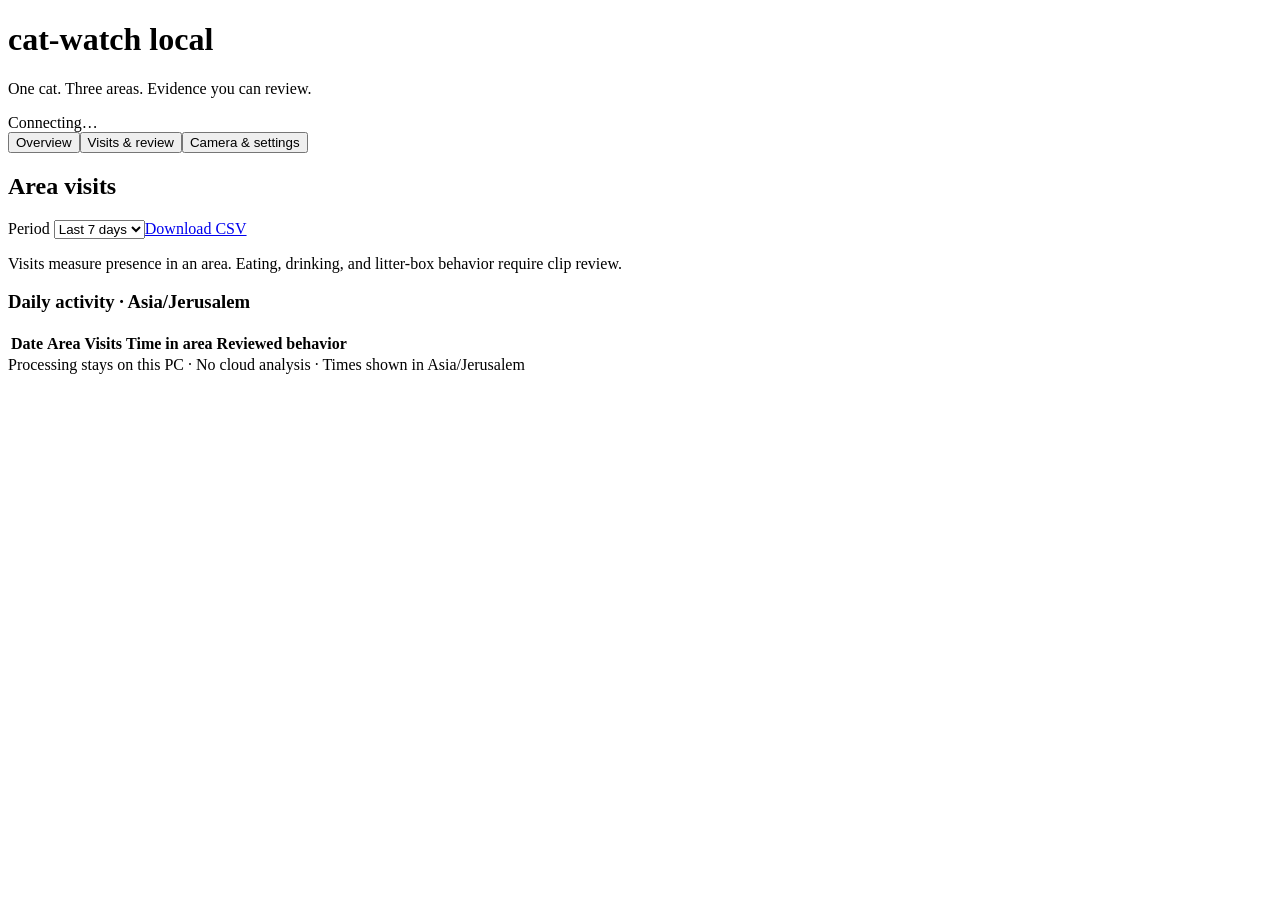
==== catwatch/static/index.html @ e641244a "Release cat-watch 0.1.0" ====
<!doctype html>
<html lang="en"><head><meta charset="utf-8"><meta name="viewport" content="width=device-width,initial-scale=1"><title>cat-watch</title><link rel="stylesheet" href="/static/style.css"></head>
<body><header><div><h1>cat-watch <span>local</span></h1><p>One cat. Three areas. Evidence you can review.</p></div><div id="health" role="status">Connecting…</div></header>
<main><p id="error" role="alert" hidden></p>
<nav><button data-tab="overview">Overview</button><button data-tab="visits">Visits & review</button><button data-tab="setup">Camera & settings</button></nav>
<section id="overview" class="tab"><div class="heading"><h2>Area visits</h2><label>Period <select id="days"><option value="1">Today</option><option value="7" selected>Last 7 days</option></select></label><a id="export" href="/api/reports.csv?days=7">Download CSV</a></div><p>Visits measure presence in an area. Eating, drinking, and litter-box behavior require clip review.</p><div id="cards" class="cards"></div><p id="coverage"></p><h3>Daily activity · Asia/Jerusalem</h3><div class="scroll"><table><thead><tr><th>Date</th><th>Area</th><th>Visits</th><th>Time in area</th><th>Reviewed behavior</th></tr></thead><tbody id="report"></tbody></table></div></section>
<section id="visits" class="tab" hidden><div class="heading"><h2>Visits & evidence</h2><button id="refresh">Refresh</button><button id="add">Add missed visit</button><button id="merge">Merge selected (2)</button></div><p>Review completed visits, adjust their boundaries, or reject a false detection. Original observations remain in the history.</p><div id="events"></div><button id="more" hidden>Load older visits</button></section>
<section id="setup" class="tab" hidden><h2>Define the three areas</h2><p>Choose an area, then click its outline on the image (at least 3 points). Draw separate areas around the locations where the cat stands. Yellow boxes show detections; the dot at the bottom is used for area assignment.</p><label>Area <select id="area"><option value="eating_pad">Eating pad</option><option value="water_fountain">Water fountain</option><option value="litter_box">Litter box</option></select></label> <button id="clear">Clear selected area</button> <button id="saveAreas">Save all areas</button><p id="frameNote">Waiting for camera…</p><canvas id="camera" width="1280" height="720" aria-label="Camera area editor"></canvas><div class="settings"><label>Storage cap (decimal GB)<input id="cap" type="number" min="0.05" max="10000" step="0.05"></label><label>Entry confirmation (seconds)<input id="enter" type="number" min="0.5" max="30" step="0.5"></label><label>Exit timeout (seconds)<input id="leave" type="number" min="1" max="60" step="0.5"></label><label>Detection confidence<input id="confidence" type="number" min="0.1" max="0.95" step="0.05"></label><button id="saveSettings">Save settings</button></div><p id="storage"></p><p>Oldest evidence expires automatically within this cap. Event records and corrections remain. Lowering the cap may expire clips immediately. Existing foundation diagnostic files are outside this cap.</p></section>
<dialog id="review"><form id="reviewForm"><div class="heading"><h2 id="reviewTitle">Review visit</h2><button id="close" type="button">Close</button></div><p id="evidenceState"></p><video id="video" controls preload="metadata"></video><label>Evidence segment <select id="clip"></select></label><div class="settings"><label>Area<select id="editArea"><option value="eating_pad">Eating pad</option><option value="water_fountain">Water fountain</option><option value="litter_box">Litter box</option></select></label><label>Start (ISO time, UTC Z)<input id="start" required></label><label>End (ISO time, UTC Z)<input id="end" required></label><label>Visible behavior<select id="behavior"><option value="unknown">Unknown / not reviewed</option><option value="visit_only">Visit only</option><option value="eating_observed">Eating observed</option><option value="drinking_observed">Drinking observed</option><option value="litter_box_behavior_observed">Litter-box behavior observed</option></select></label><label><input id="rejected" type="checkbox"> Reject this visit</label></div><div class="heading"><button type="submit">Save review</button><button type="button" id="findEvidence">Find evidence for times</button></div><div id="splitTools"><label>Split at (ISO time, UTC Z)<input id="splitAt"></label><button type="button" id="split">Split visit</button></div><details><summary>Original observation & correction history</summary><pre id="history"></pre></details><p id="reviewError" role="alert"></p></form></dialog>
</main><footer>Processing stays on this PC · No cloud analysis · Times shown in Asia/Jerusalem</footer><script src="/static/app.js"></script></body></html>
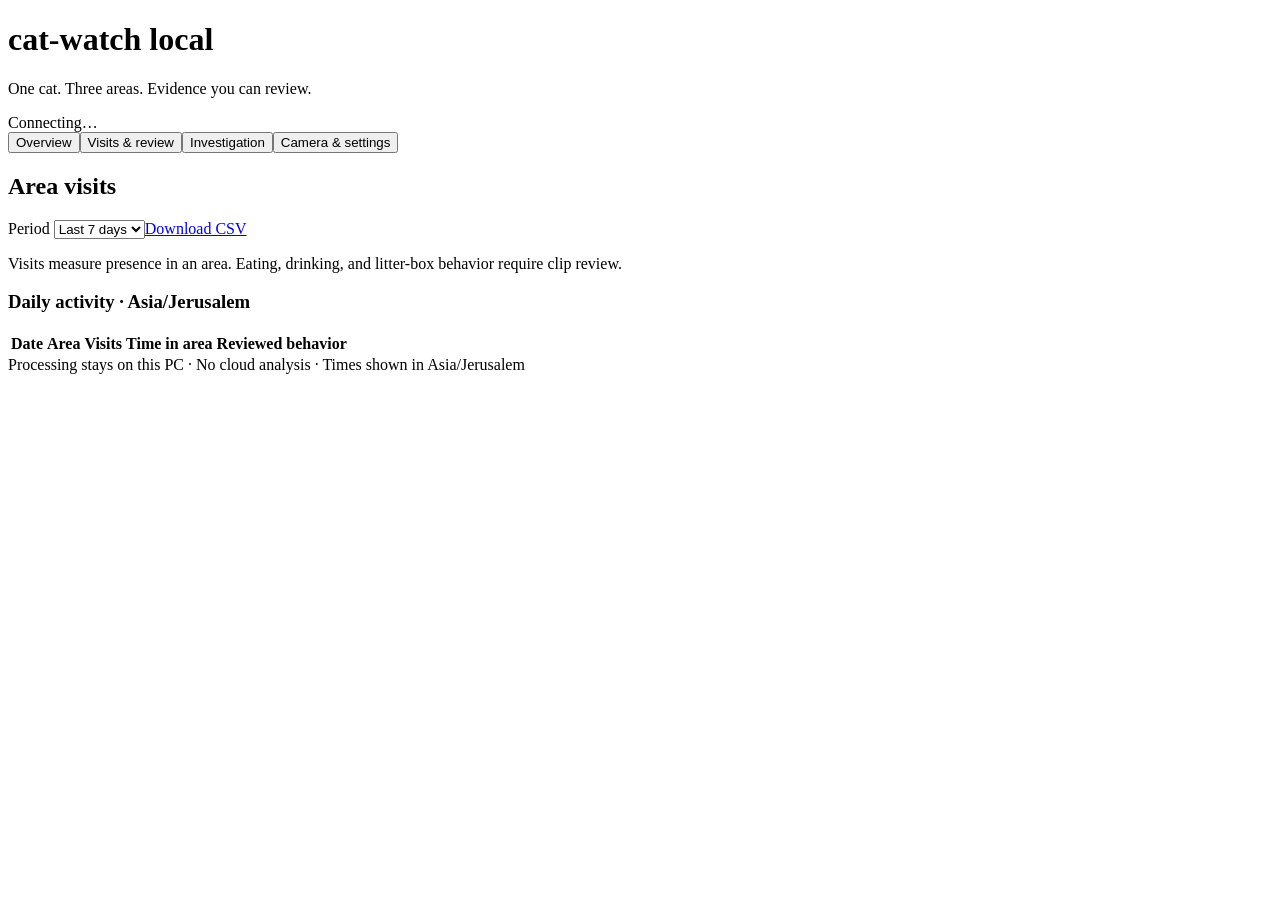
==== commit 61ca1a0b: "Add motion investigation mode and evidence review Capture grouped motion evidence, compare YOLO dete" ====
--- a/catwatch/static/index.html
+++ b/catwatch/static/index.html
@@ -2,9 +2,44 @@
 <html lang="en"><head><meta charset="utf-8"><meta name="viewport" content="width=device-width,initial-scale=1"><title>cat-watch</title><link rel="stylesheet" href="/static/style.css"></head>
 <body><header><div><h1>cat-watch <span>local</span></h1><p>One cat. Three areas. Evidence you can review.</p></div><div id="health" role="status">Connecting…</div></header>
 <main><p id="error" role="alert" hidden></p>
-<nav><button data-tab="overview">Overview</button><button data-tab="visits">Visits & review</button><button data-tab="setup">Camera & settings</button></nav>
+<nav><button data-tab="overview">Overview</button><button data-tab="visits">Visits & review</button><button data-tab="investigation">Investigation</button><button data-tab="setup">Camera & settings</button></nav>
 <section id="overview" class="tab"><div class="heading"><h2>Area visits</h2><label>Period <select id="days"><option value="1">Today</option><option value="7" selected>Last 7 days</option></select></label><a id="export" href="/api/reports.csv?days=7">Download CSV</a></div><p>Visits measure presence in an area. Eating, drinking, and litter-box behavior require clip review.</p><div id="cards" class="cards"></div><p id="coverage"></p><h3>Daily activity · Asia/Jerusalem</h3><div class="scroll"><table><thead><tr><th>Date</th><th>Area</th><th>Visits</th><th>Time in area</th><th>Reviewed behavior</th></tr></thead><tbody id="report"></tbody></table></div></section>
 <section id="visits" class="tab" hidden><div class="heading"><h2>Visits & evidence</h2><button id="refresh">Refresh</button><button id="add">Add missed visit</button><button id="merge">Merge selected (2)</button></div><p>Review completed visits, adjust their boundaries, or reject a false detection. Original observations remain in the history.</p><div id="events"></div><button id="more" hidden>Load older visits</button></section>
+<section id="investigation" class="tab" hidden>
+<div class="heading"><h2>Motion investigation</h2><button id="investStart">Start 24-hour investigation</button><button id="investStop">Stop investigation</button><button id="investRefresh">Refresh</button><a href="/api/investigation/report" download="cat-watch-investigation.json">Export session diagnostics</a></div>
+<p id="investStatus" role="status"></p><p>Save movement anywhere in this view, even when no cat is recognized. Original camera quality is preserved. AI descriptions are suggestions for review.</p>
+<details><summary>Current capture and analysis status</summary><div id="investHealth" class="cards"></div></details>
+<details><summary>Motion sensitivity and excluded overlays</summary><p>Red rectangles exclude changing camera text. Drag two corners to add a mask. Existing visit areas and the fountain location stay unchanged.</p>
+<canvas id="motionCamera" width="1280" height="720" aria-label="Motion exclusion mask editor"></canvas>
+<div class="settings"><label>Minimum changed image (%)<input id="motionFraction" type="number" min="0.001" max="50" step="0.001" value="0.05"></label><label>Motion confirmation (seconds)<input id="motionSeconds" type="number" min="0.05" max="5" step="0.05" value="0.2"></label></div>
+<button id="resetMasks">Reset timestamp mask</button><button id="clearMasks">Clear masks</button><button id="saveMotionSettings">Apply to active investigation</button></details>
+<p id="motionQuality"></p><p id="motionRetentionNote">Only triggered clips and a temporary two-minute buffer are retained. Missed triggers cannot be audited after the buffer expires. Oldest evidence expires within the shared storage cap.</p>
+<form id="motionFilters" class="filter-panel">
+<div class="settings"><label>Cat evidence<select id="filterCat"><option value="all">All motions</option><option value="detected">Cat detected</option><option value="not_detected">No cat detected · analyzed only</option></select></label>
+<label>Minimum cat score<input id="filterConfidence" type="number" min="0.1" max="1" step="0.05" value="0.4"></label>
+<label>Detected area<select id="filterArea"><option value="all">All areas</option><option value="eating_pad">Eating pad</option><option value="water_fountain">Water fountain</option><option value="litter_box">Litter box</option><option value="outside">Outside all areas</option><option value="ambiguous">Overlapping areas</option><option value="unknown">Areas unconfigured</option></select></label>
+<label>Human review<select id="filterReview"><option value="all">All reviews</option><option value="unreviewed">Unreviewed</option><option value="cat_confirmed">Cat confirmed</option><option value="no_cat">No cat</option><option value="uncertain">Uncertain</option></select></label></div>
+<details><summary>Model, analysis and time filters</summary><div class="settings">
+<label>Detector<select id="filterModel"><option value="all">Any saved detector</option><option value="yolo11n/640">YOLO11n · 640</option><option value="yolo11m/640">YOLO11m · 640</option><option value="yolo11m/1280">YOLO11m · 1280</option></select></label>
+<label>Analysis<select id="filterAnalysis"><option value="all">All analysis states</option><option value="complete">Comparison complete</option><option value="incomplete">Comparison incomplete / failed</option><option value="gap">Motion analysis gap</option></select></label>
+<label>From (computer time)<input id="filterStart" type="datetime-local"></label><label>Until (computer time)<input id="filterEnd" type="datetime-local"></label>
+<label>Minimum duration (seconds)<input id="filterMinDuration" type="number" min="0" step="0.1" value="0"></label><label>Maximum duration (seconds)<input id="filterMaxDuration" type="number" min="0" step="0.1" placeholder="No limit"></label>
+</div><label><input id="filterDisagreement" type="checkbox">Larger detector finds a cat; baseline detector does not</label></details>
+<div class="heading"><button type="submit">Apply filters</button><button id="catQuickFilter" type="button">Show cat candidates</button><button id="resetMotionFilters" type="button">Reset filters</button></div>
+<p>Filters use saved detector comparisons and do not delete footage. Cat scores are model confidence, not human confirmation. Area matches use the current polygons and the bottom centre of each cat box.</p></form>
+<p id="motionCount" role="status" aria-live="polite"></p><div id="motionEvents"></div><button id="motionMore" hidden>Load more groups</button>
+<dialog id="motionReview"><div class="heading"><h2 id="motionTitle">Motion evidence</h2><button id="closeMotion">Close</button><button id="reanalyzeMotion">Analyze again</button></div>
+<p id="motionEvidence"></p><p id="motionReviewError" role="alert" hidden></p>
+<div class="heading"><label>Overlay detector<select id="overlayModel"></select></label><label>Minimum score<input id="overlayConfidence" type="number" min="0.1" max="1" step="0.05" value="0.4"></label><label><input id="showMotionOverlay" type="checkbox" checked>Show boxes and areas</label><button id="jumpToCat">Jump to cat detection</button></div>
+<div id="motionPlayer"><video id="motionVideo" controls preload="metadata"></video><canvas id="motionOverlay" aria-label="Saved cat detection boxes, assignment points and area outlines"></canvas></div>
+<p id="overlayNote" role="status"></p><label>Original video segment<select id="motionClip"></select></label>
+<p>Yellow boxes and dots are sampled detector evidence. Coloured outlines are the current saved areas. A dot inside exactly one area assigns presence; overlays are approximate between sampled frames. Missing overlays do not prove no cat.</p>
+<form id="groupReviewForm" class="filter-panel"><h3>Your review of this group</h3><div class="settings"><label>Cat presence<select id="groupReviewStatus"><option value="unreviewed">Unreviewed</option><option value="cat_confirmed">Cat confirmed</option><option value="no_cat">No cat</option><option value="uncertain">Uncertain</option></select></label></div>
+<fieldset id="groupReviewAreas"><legend>Observed presence areas · choose all that apply</legend><label><input type="checkbox" value="eating_pad">Eating pad</label><label><input type="checkbox" value="water_fountain">Water fountain</label><label><input type="checkbox" value="litter_box">Litter box</label><label><input type="checkbox" value="outside">Outside the areas</label><label><input type="checkbox" value="unknown">Area uncertain</label></fieldset>
+<label>Review notes<textarea id="groupReviewNotes" maxlength="2000" rows="3"></textarea></label><p>These labels describe cat presence. They do not confirm eating, drinking or litter use, and do not change automatic visits or detections.</p><button id="saveGroupReview" type="submit">Save group review</button><span id="groupReviewSaved" role="status"></span>
+<details><summary>Review history</summary><div id="groupReviewHistory"></div></details></form>
+<h3>Local video descriptions</h3><div id="motionDescriptions"></div><h3>Detector comparison and visit diagnostics</h3><p>Higher-confidence labels do not establish behavior. Comparison uses the same source frames for each detector.</p><pre id="motionDiagnostics"></pre></dialog>
+</section>
 <section id="setup" class="tab" hidden><h2>Define the three areas</h2><p>Choose an area, then click its outline on the image (at least 3 points). Draw separate areas around the locations where the cat stands. Yellow boxes show detections; the dot at the bottom is used for area assignment.</p><label>Area <select id="area"><option value="eating_pad">Eating pad</option><option value="water_fountain">Water fountain</option><option value="litter_box">Litter box</option></select></label> <button id="clear">Clear selected area</button> <button id="saveAreas">Save all areas</button><p id="frameNote">Waiting for camera…</p><canvas id="camera" width="1280" height="720" aria-label="Camera area editor"></canvas><div class="settings"><label>Storage cap (decimal GB)<input id="cap" type="number" min="0.05" max="10000" step="0.05"></label><label>Entry confirmation (seconds)<input id="enter" type="number" min="0.5" max="30" step="0.5"></label><label>Exit timeout (seconds)<input id="leave" type="number" min="1" max="60" step="0.5"></label><label>Detection confidence<input id="confidence" type="number" min="0.1" max="0.95" step="0.05"></label><button id="saveSettings">Save settings</button></div><p id="storage"></p><p>Oldest evidence expires automatically within this cap. Event records and corrections remain. Lowering the cap may expire clips immediately. Existing foundation diagnostic files are outside this cap.</p></section>
 <dialog id="review"><form id="reviewForm"><div class="heading"><h2 id="reviewTitle">Review visit</h2><button id="close" type="button">Close</button></div><p id="evidenceState"></p><video id="video" controls preload="metadata"></video><label>Evidence segment <select id="clip"></select></label><div class="settings"><label>Area<select id="editArea"><option value="eating_pad">Eating pad</option><option value="water_fountain">Water fountain</option><option value="litter_box">Litter box</option></select></label><label>Start (ISO time, UTC Z)<input id="start" required></label><label>End (ISO time, UTC Z)<input id="end" required></label><label>Visible behavior<select id="behavior"><option value="unknown">Unknown / not reviewed</option><option value="visit_only">Visit only</option><option value="eating_observed">Eating observed</option><option value="drinking_observed">Drinking observed</option><option value="litter_box_behavior_observed">Litter-box behavior observed</option></select></label><label><input id="rejected" type="checkbox"> Reject this visit</label></div><div class="heading"><button type="submit">Save review</button><button type="button" id="findEvidence">Find evidence for times</button></div><div id="splitTools"><label>Split at (ISO time, UTC Z)<input id="splitAt"></label><button type="button" id="split">Split visit</button></div><details><summary>Original observation & correction history</summary><pre id="history"></pre></details><p id="reviewError" role="alert"></p></form></dialog>
-</main><footer>Processing stays on this PC · No cloud analysis · Times shown in Asia/Jerusalem</footer><script src="/static/app.js"></script></body></html>
+</main><footer>Processing stays on this PC · No cloud analysis · Times shown in Asia/Jerusalem</footer><script src="/static/app.js"></script><script src="/static/investigation.js"></script></body></html>
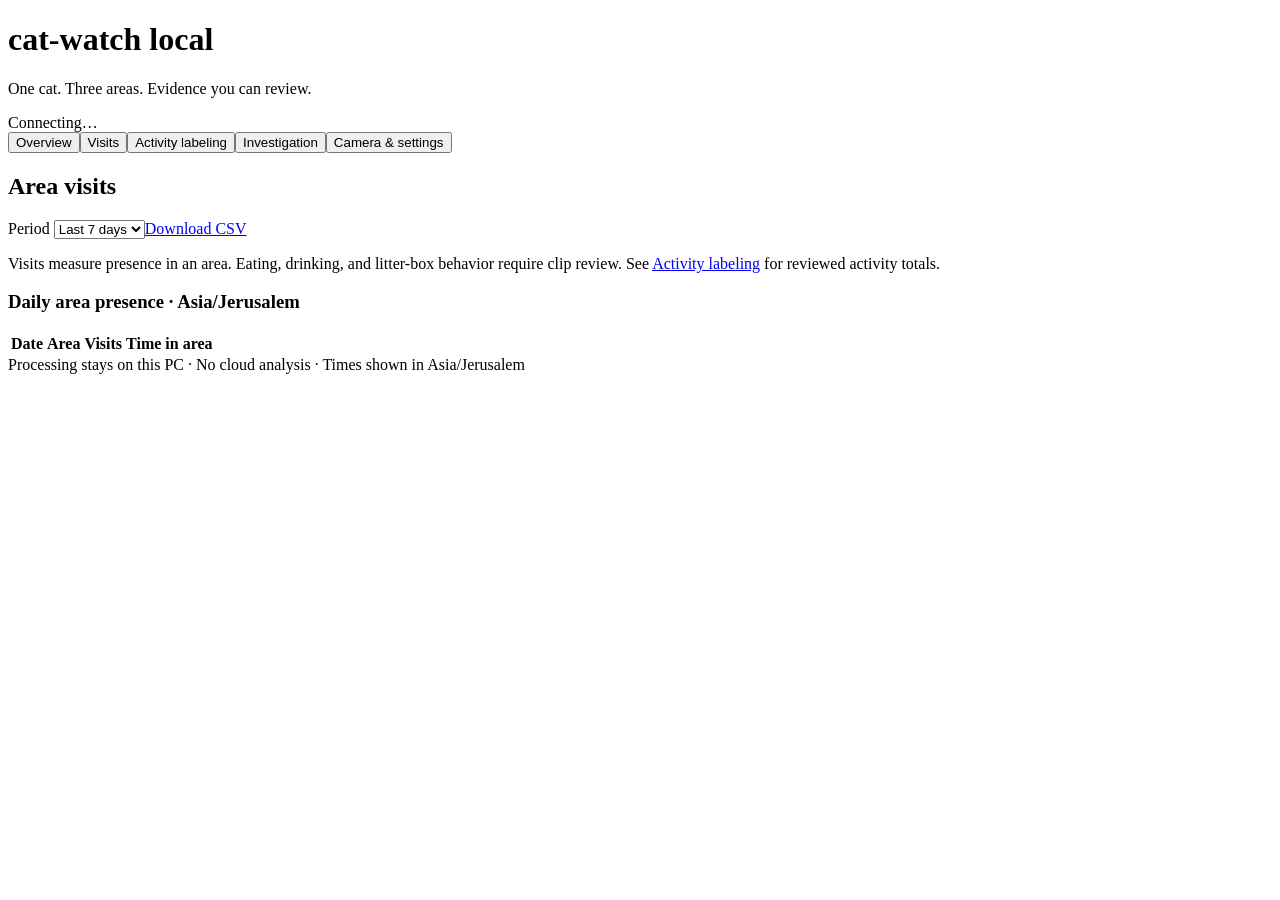
==== commit 956536dc: "Replace human review with local Label Studio activity labeling" ====
--- a/catwatch/static/index.html
+++ b/catwatch/static/index.html
@@ -2,44 +2,60 @@
 <html lang="en"><head><meta charset="utf-8"><meta name="viewport" content="width=device-width,initial-scale=1"><title>cat-watch</title><link rel="stylesheet" href="/static/style.css"></head>
 <body><header><div><h1>cat-watch <span>local</span></h1><p>One cat. Three areas. Evidence you can review.</p></div><div id="health" role="status">Connecting…</div></header>
 <main><p id="error" role="alert" hidden></p>
-<nav><button data-tab="overview">Overview</button><button data-tab="visits">Visits & review</button><button data-tab="investigation">Investigation</button><button data-tab="setup">Camera & settings</button></nav>
-<section id="overview" class="tab"><div class="heading"><h2>Area visits</h2><label>Period <select id="days"><option value="1">Today</option><option value="7" selected>Last 7 days</option></select></label><a id="export" href="/api/reports.csv?days=7">Download CSV</a></div><p>Visits measure presence in an area. Eating, drinking, and litter-box behavior require clip review.</p><div id="cards" class="cards"></div><p id="coverage"></p><h3>Daily activity · Asia/Jerusalem</h3><div class="scroll"><table><thead><tr><th>Date</th><th>Area</th><th>Visits</th><th>Time in area</th><th>Reviewed behavior</th></tr></thead><tbody id="report"></tbody></table></div></section>
-<section id="visits" class="tab" hidden><div class="heading"><h2>Visits & evidence</h2><button id="refresh">Refresh</button><button id="add">Add missed visit</button><button id="merge">Merge selected (2)</button></div><p>Review completed visits, adjust their boundaries, or reject a false detection. Original observations remain in the history.</p><div id="events"></div><button id="more" hidden>Load older visits</button></section>
+<nav><button data-tab="overview">Overview</button><button data-tab="visits">Visits</button><button data-tab="labeling">Activity labeling</button><button data-tab="investigation">Investigation</button><button data-tab="setup">Camera & settings</button></nav>
+<section id="overview" class="tab"><div class="heading"><h2>Area visits</h2><label>Period <select id="days"><option value="1">Today</option><option value="7" selected>Last 7 days</option></select></label><a id="export" href="/api/reports.csv?days=7">Download CSV</a></div><p>Visits measure presence in an area. Eating, drinking, and litter-box behavior require clip review. See <a href="#labeling">Activity labeling</a> for reviewed activity totals.</p><div id="cards" class="cards"></div><p id="coverage"></p><h3>Daily area presence · Asia/Jerusalem</h3><div class="scroll"><table><thead><tr><th>Date</th><th>Area</th><th>Visits</th><th>Time in area</th></tr></thead><tbody id="report"></tbody></table></div></section>
+<section id="visits" class="tab" hidden><div class="heading"><h2>Visits & evidence</h2><button id="refresh">Refresh</button></div><p>Automatic area visits. Edit human activity annotations in Label Studio.</p><div id="events"></div><button id="more" hidden>Load older visits</button></section>
+<section id="labeling" class="tab" hidden>
+<div class="heading"><h2>Activity labeling</h2><a id="openLabelStudio" target="_blank" rel="noopener" hidden>Open Label Studio</a><button id="refreshLabeling">Refresh</button><button id="retryLabeling">Reconcile / retry</button></div>
+<p>Label visible actions in Label Studio. Unmarked time remains unlabeled. New motion groups are exported after capture into a separate permanent dataset.</p>
+<p id="labelingStatus" role="status"></p><p id="datasetUsage"></p>
+<div class="heading"><label>Export existing investigation <select id="labelingSession"></select></label><button id="exportInvestigation">Export this investigation</button><button id="snapshotDataset">Create dataset snapshot</button></div>
+<p id="snapshotStatus" role="status"></p><div id="snapshotFiles"></div>
+<h3>Reviewed activities · all retained annotations</h3><p id="activityCoverage"></p><div id="activitySummary" class="cards"></div>
+<h3>Export jobs</h3><div id="labelingJobs"></div><h3>Labeling tasks</h3><div id="labelingTasks"></div><button id="labelingMore" hidden>Load more tasks</button>
+</section>
 <section id="investigation" class="tab" hidden>
-<div class="heading"><h2>Motion investigation</h2><button id="investStart">Start 24-hour investigation</button><button id="investStop">Stop investigation</button><button id="investRefresh">Refresh</button><a href="/api/investigation/report" download="cat-watch-investigation.json">Export session diagnostics</a></div>
-<p id="investStatus" role="status"></p><p>Save movement anywhere in this view, even when no cat is recognized. Original camera quality is preserved. AI descriptions are suggestions for review.</p>
+<div class="heading"><h2>Motion investigation</h2><button id="investStart">Start investigation</button><button id="investStop">Stop investigation</button><button id="investRefresh">Refresh</button><a href="/api/investigation/report" download="cat-watch-investigation.json">Export session diagnostics</a></div>
+<div class="settings"><label>Investigation scope<select id="motionScope"><option value="full_frame">Broad · movement anywhere</option><option value="areas" selected>Focused · areas with buffer</option></select></label><label>Duration (hours)<input id="investHours" type="number" min="0.25" max="24" step="0.25" value="8"></label></div><p>Save calibration on a fresh camera image before starting. Clips include 5 seconds before and after movement.</p><p id="analysisStatus" role="status"></p><button id="retryAnalysis">Retry analysis</button><p id="investStatus" role="status"></p><p>Record movement in the selected monitoring scope even when no cat is recognized. Original camera quality is preserved. AI descriptions are suggestions for review.</p>
 <details><summary>Current capture and analysis status</summary><div id="investHealth" class="cards"></div></details>
-<details><summary>Motion sensitivity and excluded overlays</summary><p>Red rectangles exclude changing camera text. Drag two corners to add a mask. Existing visit areas and the fountain location stay unchanged.</p>
-<canvas id="motionCamera" width="1280" height="720" aria-label="Motion exclusion mask editor"></canvas>
-<div class="settings"><label>Minimum changed image (%)<input id="motionFraction" type="number" min="0.001" max="50" step="0.001" value="0.05"></label><label>Motion confirmation (seconds)<input id="motionSeconds" type="number" min="0.05" max="5" step="0.05" value="0.2"></label></div>
-<button id="resetMasks">Reset timestamp mask</button><button id="clearMasks">Clear masks</button><button id="saveMotionSettings">Apply to active investigation</button></details>
+<details><summary>Motion sensitivity and excluded overlays</summary><p>Red rectangles exclude changing camera text or wind-driven objects. Click two corners to add a mask. Focused mode watches the buffered areas, after exclusion masks. Presence still uses the original polygons. Calibration and capture settings stay fixed during an investigation.</p>
+
+<div class="settings"><label>Minimum changed area/image (%)<input id="motionFraction" type="number" min="0.001" max="50" step="0.001" value="0.05"></label><label>Motion confirmation (seconds)<input id="motionSeconds" type="number" min="0.05" max="5" step="0.05" value="0.5"></label><label>Motion processing fps<input id="motionFps" type="number" min="2" max="10" step="1" value="5"></label><label>Heavy analysis<select id="analysisMode"><option value="deferred">After investigation ends</option></select></label><label><input id="cropComparison" type="checkbox" checked>Compare enlarged area crops</label></div>
+<button id="resetMasks">Reset timestamp mask</button><button id="clearMasks">Clear masks</button><button id="saveMotionSettings" hidden>Apply to active investigation</button></details>
 <p id="motionQuality"></p><p id="motionRetentionNote">Only triggered clips and a temporary two-minute buffer are retained. Missed triggers cannot be audited after the buffer expires. Oldest evidence expires within the shared storage cap.</p>
 <form id="motionFilters" class="filter-panel">
-<div class="settings"><label>Cat evidence<select id="filterCat"><option value="all">All motions</option><option value="detected">Cat detected</option><option value="not_detected">No cat detected · analyzed only</option></select></label>
+<div class="settings"><label>Investigation session<select id="filterSession"><option value="all">All sessions</option></select></label><label>Motion in area<select id="filterMotionArea"><option value="all">All motion areas</option><option value="eating_pad">Eating pad</option><option value="water_fountain">Water fountain</option><option value="litter_box">Litter box</option><option value="unknown">Area not measured</option></select></label><label>Presence evidence<select id="filterPresence"><option value="all">All evidence</option><option value="buffered_motion">Buffered-area motion</option><option value="cat">Cat detected</option><option value="sustained">Sustained area presence · ≥2 s</option><option value="brief">Brief sampled area presence</option><option value="uncertain">Uncertain / detector disagreement</option></select></label><label>Cat evidence<select id="filterCat"><option value="all">All motions</option><option value="detected">Cat detected</option><option value="not_detected">No cat detected · analyzed only</option></select></label>
 <label>Minimum cat score<input id="filterConfidence" type="number" min="0.1" max="1" step="0.05" value="0.4"></label>
-<label>Detected area<select id="filterArea"><option value="all">All areas</option><option value="eating_pad">Eating pad</option><option value="water_fountain">Water fountain</option><option value="litter_box">Litter box</option><option value="outside">Outside all areas</option><option value="ambiguous">Overlapping areas</option><option value="unknown">Areas unconfigured</option></select></label>
-<label>Human review<select id="filterReview"><option value="all">All reviews</option><option value="unreviewed">Unreviewed</option><option value="cat_confirmed">Cat confirmed</option><option value="no_cat">No cat</option><option value="uncertain">Uncertain</option></select></label></div>
+<label>Cat detected in area<select id="filterArea"><option value="all">All areas</option><option value="eating_pad">Eating pad</option><option value="water_fountain">Water fountain</option><option value="litter_box">Litter box</option><option value="outside">Outside all areas</option><option value="overlap">Overlapping areas</option><option value="unknown">Areas unconfigured</option></select></label>
+</div>
 <details><summary>Model, analysis and time filters</summary><div class="settings">
-<label>Detector<select id="filterModel"><option value="all">Any saved detector</option><option value="yolo11n/640">YOLO11n · 640</option><option value="yolo11m/640">YOLO11m · 640</option><option value="yolo11m/1280">YOLO11m · 1280</option></select></label>
+<label>Detector<select id="filterModel"><option value="all">Any saved detector</option></select></label>
 <label>Analysis<select id="filterAnalysis"><option value="all">All analysis states</option><option value="complete">Comparison complete</option><option value="incomplete">Comparison incomplete / failed</option><option value="gap">Motion analysis gap</option></select></label>
 <label>From (computer time)<input id="filterStart" type="datetime-local"></label><label>Until (computer time)<input id="filterEnd" type="datetime-local"></label>
 <label>Minimum duration (seconds)<input id="filterMinDuration" type="number" min="0" step="0.1" value="0"></label><label>Maximum duration (seconds)<input id="filterMaxDuration" type="number" min="0" step="0.1" placeholder="No limit"></label>
 </div><label><input id="filterDisagreement" type="checkbox">Larger detector finds a cat; baseline detector does not</label></details>
 <div class="heading"><button type="submit">Apply filters</button><button id="catQuickFilter" type="button">Show cat candidates</button><button id="resetMotionFilters" type="button">Reset filters</button></div>
-<p>Filters use saved detector comparisons and do not delete footage. Cat scores are model confidence, not human confirmation. Area matches use the current polygons and the bottom centre of each cat box.</p></form>
-<p id="motionCount" role="status" aria-live="polite"></p><div id="motionEvents"></div><button id="motionMore" hidden>Load more groups</button>
+<p>Cat filters use saved comparisons and live cat candidates and do not delete footage. Cat scores are model confidence, not human confirmation. Area matches use the percentage of each cat box overlapping the session polygons. A matching frame is candidate presence, not a confirmed visit.</p></form>
+<details id="overlapSettings"><summary>Area overlap thresholds</summary>
+<form id="overlapForm" class="filter-panel"><p>Minimum percentage of the cat box inside each area. Changes apply to the next investigation and require calibration confirmation again. Completed investigations use their saved thresholds.</p><div class="settings">
+<label>Eating pad (%)<input id="overlapEating" type="number" min="1" max="100" step="1" value="20" required></label>
+<label>Water fountain (%)<input id="overlapWater" type="number" min="1" max="100" step="1" value="20" required></label>
+<label>Litter box (%)<input id="overlapLitter" type="number" min="1" max="100" step="1" value="20" required></label></div>
+<button id="saveOverlap" type="submit">Save next investigation thresholds</button><span id="overlapSaved" role="status"></span><p id="overlapError" role="alert" hidden></p></form></details>
+<p>Area totals below reflect the selected session, motion-area and time range. Cat counts use the chosen detector and score; human activity labeling is available in Label Studio.</p><div id="areaMetrics" class="cards"></div><p id="motionCount" role="status" aria-live="polite"></p><div id="motionEvents"></div><button id="motionMore" hidden>Load more groups</button>
 <dialog id="motionReview"><div class="heading"><h2 id="motionTitle">Motion evidence</h2><button id="closeMotion">Close</button><button id="reanalyzeMotion">Analyze again</button></div>
 <p id="motionEvidence"></p><p id="motionReviewError" role="alert" hidden></p>
 <div class="heading"><label>Overlay detector<select id="overlayModel"></select></label><label>Minimum score<input id="overlayConfidence" type="number" min="0.1" max="1" step="0.05" value="0.4"></label><label><input id="showMotionOverlay" type="checkbox" checked>Show boxes and areas</label><button id="jumpToCat">Jump to cat detection</button></div>
-<div id="motionPlayer"><video id="motionVideo" controls preload="metadata"></video><canvas id="motionOverlay" aria-label="Saved cat detection boxes, assignment points and area outlines"></canvas></div>
+<div id="motionPlayer"><video id="motionVideo" controls preload="metadata"></video><canvas id="motionOverlay" aria-label="Saved cat detection boxes and area outlines"></canvas></div>
+<div class="settings"><label>Detailed source view<select id="areaView"><option value="full">Full frame</option></select></label><label>Zoom<select id="areaZoom"><option value="fit">Fit</option><option value="native" selected>Native pixels · 1×</option><option value="zoom2">2×</option><option value="zoom4">4×</option></select></label><button id="saveAreaSnapshot">Download current source image</button></div>
+<p id="areaResolution"></p><div id="areaViewport" class="area-viewport native"><canvas id="areaCanvas" aria-label="Native-resolution area playback"></canvas></div>
 <p id="overlayNote" role="status"></p><label>Original video segment<select id="motionClip"></select></label>
-<p>Yellow boxes and dots are sampled detector evidence. Coloured outlines are the current saved areas. A dot inside exactly one area assigns presence; overlays are approximate between sampled frames. Missing overlays do not prove no cat.</p>
-<form id="groupReviewForm" class="filter-panel"><h3>Your review of this group</h3><div class="settings"><label>Cat presence<select id="groupReviewStatus"><option value="unreviewed">Unreviewed</option><option value="cat_confirmed">Cat confirmed</option><option value="no_cat">No cat</option><option value="uncertain">Uncertain</option></select></label></div>
-<fieldset id="groupReviewAreas"><legend>Observed presence areas · choose all that apply</legend><label><input type="checkbox" value="eating_pad">Eating pad</label><label><input type="checkbox" value="water_fountain">Water fountain</label><label><input type="checkbox" value="litter_box">Litter box</label><label><input type="checkbox" value="outside">Outside the areas</label><label><input type="checkbox" value="unknown">Area uncertain</label></fieldset>
-<label>Review notes<textarea id="groupReviewNotes" maxlength="2000" rows="3"></textarea></label><p>These labels describe cat presence. They do not confirm eating, drinking or litter use, and do not change automatic visits or detections.</p><button id="saveGroupReview" type="submit">Save group review</button><span id="groupReviewSaved" role="status"></span>
-<details><summary>Review history</summary><div id="groupReviewHistory"></div></details></form>
+<p>Yellow boxes are sampled detector evidence. Coloured outlines are the areas saved for this investigation. Overlap is intersection area divided by cat box area. Every qualifying area receives a presence match, including overlapping food and fountain areas. Overlays are approximate between sampled frames. Missing overlays do not prove no cat.</p>
+<section><h3>Activity labels</h3><div id="groupLabeling"></div></section>
 <h3>Local video descriptions</h3><div id="motionDescriptions"></div><h3>Detector comparison and visit diagnostics</h3><p>Higher-confidence labels do not establish behavior. Comparison uses the same source frames for each detector.</p><pre id="motionDiagnostics"></pre></dialog>
 </section>
-<section id="setup" class="tab" hidden><h2>Define the three areas</h2><p>Choose an area, then click its outline on the image (at least 3 points). Draw separate areas around the locations where the cat stands. Yellow boxes show detections; the dot at the bottom is used for area assignment.</p><label>Area <select id="area"><option value="eating_pad">Eating pad</option><option value="water_fountain">Water fountain</option><option value="litter_box">Litter box</option></select></label> <button id="clear">Clear selected area</button> <button id="saveAreas">Save all areas</button><p id="frameNote">Waiting for camera…</p><canvas id="camera" width="1280" height="720" aria-label="Camera area editor"></canvas><div class="settings"><label>Storage cap (decimal GB)<input id="cap" type="number" min="0.05" max="10000" step="0.05"></label><label>Entry confirmation (seconds)<input id="enter" type="number" min="0.5" max="30" step="0.5"></label><label>Exit timeout (seconds)<input id="leave" type="number" min="1" max="60" step="0.5"></label><label>Detection confidence<input id="confidence" type="number" min="0.1" max="0.95" step="0.05"></label><button id="saveSettings">Save settings</button></div><p id="storage"></p><p>Oldest evidence expires automatically within this cap. Event records and corrections remain. Lowering the cap may expire clips immediately. Existing foundation diagnostic files are outside this cap.</p></section>
-<dialog id="review"><form id="reviewForm"><div class="heading"><h2 id="reviewTitle">Review visit</h2><button id="close" type="button">Close</button></div><p id="evidenceState"></p><video id="video" controls preload="metadata"></video><label>Evidence segment <select id="clip"></select></label><div class="settings"><label>Area<select id="editArea"><option value="eating_pad">Eating pad</option><option value="water_fountain">Water fountain</option><option value="litter_box">Litter box</option></select></label><label>Start (ISO time, UTC Z)<input id="start" required></label><label>End (ISO time, UTC Z)<input id="end" required></label><label>Visible behavior<select id="behavior"><option value="unknown">Unknown / not reviewed</option><option value="visit_only">Visit only</option><option value="eating_observed">Eating observed</option><option value="drinking_observed">Drinking observed</option><option value="litter_box_behavior_observed">Litter-box behavior observed</option></select></label><label><input id="rejected" type="checkbox"> Reject this visit</label></div><div class="heading"><button type="submit">Save review</button><button type="button" id="findEvidence">Find evidence for times</button></div><div id="splitTools"><label>Split at (ISO time, UTC Z)<input id="splitAt"></label><button type="button" id="split">Split visit</button></div><details><summary>Original observation & correction history</summary><pre id="history"></pre></details><p id="reviewError" role="alert"></p></form></dialog>
-</main><footer>Processing stays on this PC · No cloud analysis · Times shown in Asia/Jerusalem</footer><script src="/static/app.js"></script><script src="/static/investigation.js"></script></body></html>
+<section id="setup" class="tab" hidden><h2>Define the three areas</h2><p>Choose an area, then click its outline on the image (at least 3 points). Draw areas around the locations where the cat stands; overlapping areas are supported. Yellow boxes show detections. The displayed image is frozen while you draw. Refresh it for each new investigation. Area assignment uses box overlap; adjust each threshold in Investigation → Area overlap thresholds.</p><label>Area <select id="area"><option value="eating_pad">Eating pad</option><option value="water_fountain">Water fountain</option><option value="litter_box">Litter box</option></select></label> <button id="refreshCalibration">Refresh camera image</button><button id="clear">Clear selected area</button> <button id="saveAreas">Save areas & confirm masks</button><div class="settings"><label>Trigger buffer per side (%)<input id="motionBuffer" type="number" min="0" max="100" step="5" value="20"></label><label>Analysis crop context per side (%)<input id="cropContext" type="number" min="0" max="100" step="5" value="50"></label><label>Qwen request timeout (seconds)<input id="descriptionTimeout" type="number" min="30" max="600" step="10" value="180"></label></div>
+<p>Solid outlines define presence. Dashed outlines show buffered motion triggers after exclusions. Crops use original source pixels. Future investigations use YOLO11m area detection and shared Qwen3.5-9B descriptions after capture.</p>
+<p id="frameNote">Waiting for camera…</p><canvas id="camera" width="1280" height="720" aria-label="Camera area editor"></canvas><details><summary>Exclusion masks · click two corners to exclude movement</summary><canvas id="motionCamera" width="1280" height="720" aria-label="Motion exclusion mask editor"></canvas><p>Review masks on this same calibration image before saving the areas. Mask reset controls are in Investigation settings.</p></details><div class="settings"><label>Storage cap (decimal GB)<input id="cap" type="number" min="0.05" max="10000" step="0.05"></label><label>Entry confirmation (seconds)<input id="enter" type="number" min="0.5" max="30" step="0.5"></label><label>Exit timeout (seconds)<input id="leave" type="number" min="1" max="60" step="0.5"></label><label>Detection confidence<input id="confidence" type="number" min="0.1" max="0.95" step="0.05"></label><button id="saveSettings">Save settings</button></div><p id="storage"></p><p>Oldest evidence expires automatically within this cap. Event records and corrections remain. Lowering the cap may expire clips immediately. Existing foundation diagnostic files are outside this cap.</p></section>
+
+</main><footer>Processing stays on this PC · No cloud analysis · Times shown in Asia/Jerusalem</footer><script src="/static/app.js"></script><script src="/static/investigation.js"></script><script src="/static/labeling.js"></script></body></html>
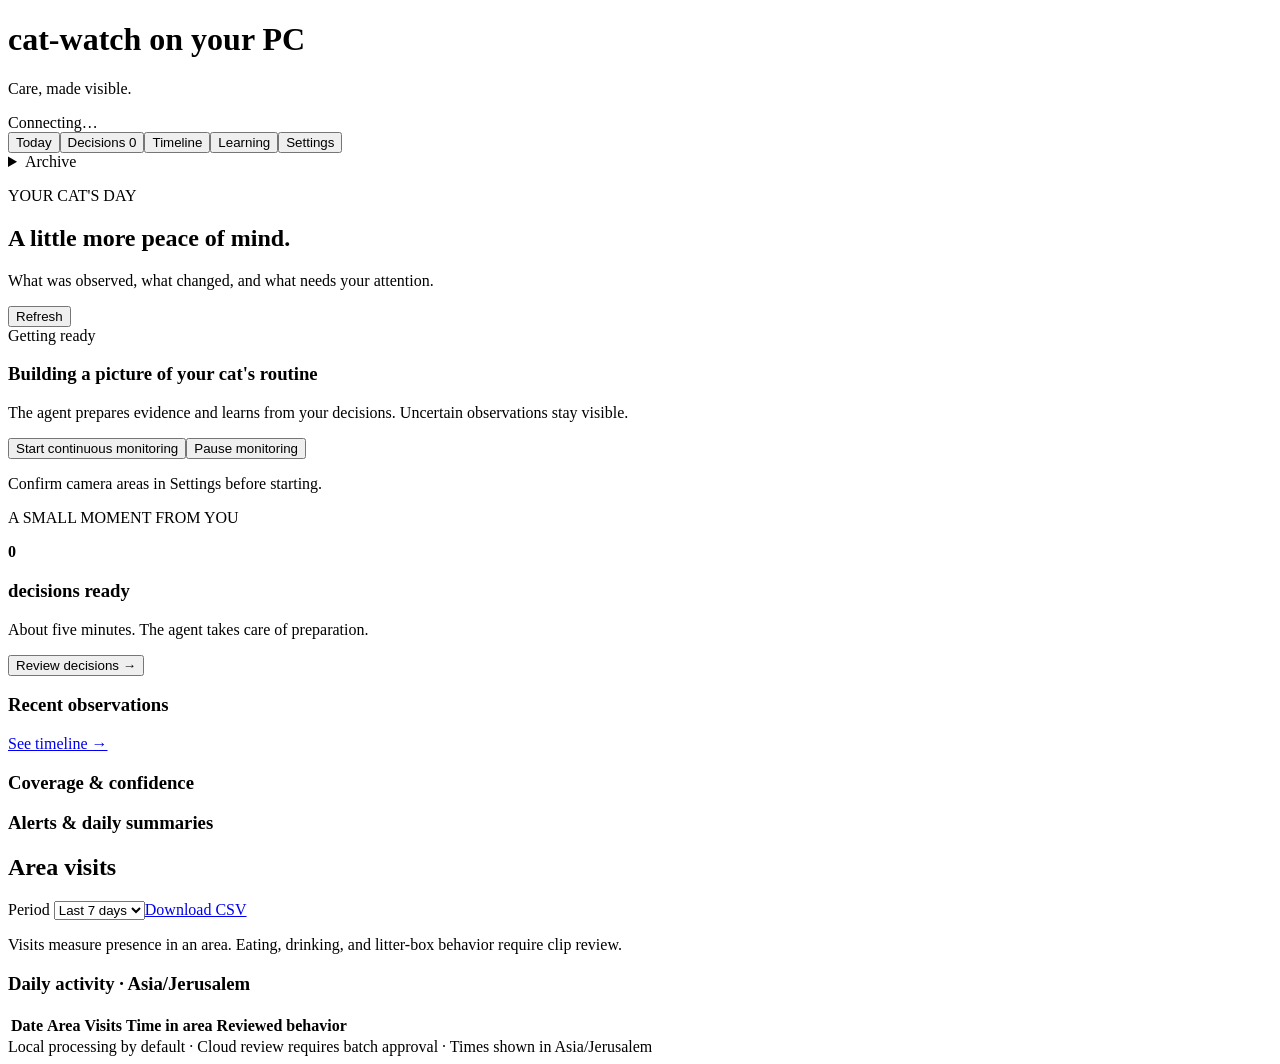
==== commit 6fec0dbf: "Add learning workflows and RHEL quiet-mode deployment Add care review, cropped labeling campaigns, l" ====
--- a/catwatch/static/index.html
+++ b/catwatch/static/index.html
@@ -1,19 +1,43 @@
 <!doctype html>
-<html lang="en"><head><meta charset="utf-8"><meta name="viewport" content="width=device-width,initial-scale=1"><title>cat-watch</title><link rel="stylesheet" href="/static/style.css"></head>
-<body><header><div><h1>cat-watch <span>local</span></h1><p>One cat. Three areas. Evidence you can review.</p></div><div id="health" role="status">Connecting…</div></header>
+<html lang="en"><head><meta charset="utf-8"><meta name="viewport" content="width=device-width,initial-scale=1"><title>Cat-watch · Care, made visible</title><link rel="stylesheet" href="/static/style.css"><link rel="stylesheet" href="/static/learning.css"></head>
+<body class="agent-ui"><header><div><h1>cat-watch <span>on your PC</span></h1><p>Care, made visible.</p></div><div id="health" role="status">Connecting…</div></header>
 <main><p id="error" role="alert" hidden></p>
-<nav><button data-tab="overview">Overview</button><button data-tab="visits">Visits</button><button data-tab="labeling">Activity labeling</button><button data-tab="investigation">Investigation</button><button data-tab="setup">Camera & settings</button></nav>
-<section id="overview" class="tab"><div class="heading"><h2>Area visits</h2><label>Period <select id="days"><option value="1">Today</option><option value="7" selected>Last 7 days</option></select></label><a id="export" href="/api/reports.csv?days=7">Download CSV</a></div><p>Visits measure presence in an area. Eating, drinking, and litter-box behavior require clip review. See <a href="#labeling">Activity labeling</a> for reviewed activity totals.</p><div id="cards" class="cards"></div><p id="coverage"></p><h3>Daily area presence · Asia/Jerusalem</h3><div class="scroll"><table><thead><tr><th>Date</th><th>Area</th><th>Visits</th><th>Time in area</th></tr></thead><tbody id="report"></tbody></table></div></section>
-<section id="visits" class="tab" hidden><div class="heading"><h2>Visits & evidence</h2><button id="refresh">Refresh</button></div><p>Automatic area visits. Edit human activity annotations in Label Studio.</p><div id="events"></div><button id="more" hidden>Load older visits</button></section>
-<section id="labeling" class="tab" hidden>
-<div class="heading"><h2>Activity labeling</h2><a id="openLabelStudio" target="_blank" rel="noopener" hidden>Open Label Studio</a><button id="refreshLabeling">Refresh</button><button id="retryLabeling">Reconcile / retry</button></div>
-<p>Label visible actions in Label Studio. Unmarked time remains unlabeled. New motion groups are exported after capture into a separate permanent dataset.</p>
-<p id="labelingStatus" role="status"></p><p id="datasetUsage"></p>
-<div class="heading"><label>Export existing investigation <select id="labelingSession"></select></label><button id="exportInvestigation">Export this investigation</button><button id="snapshotDataset">Create dataset snapshot</button></div>
-<p id="snapshotStatus" role="status"></p><div id="snapshotFiles"></div>
-<h3>Reviewed activities · all retained annotations</h3><p id="activityCoverage"></p><div id="activitySummary" class="cards"></div>
-<h3>Export jobs</h3><div id="labelingJobs"></div><h3>Labeling tasks</h3><div id="labelingTasks"></div><button id="labelingMore" hidden>Load more tasks</button>
+<nav aria-label="Main navigation"><button data-tab="today">Today</button><button data-tab="decisions">Decisions <span id="decisionBadge">0</span></button><button data-tab="timeline">Timeline</button><button data-tab="learning">Learning</button><button data-tab="setup">Settings</button><details class="archive-nav"><summary>Archive</summary><button data-tab="investigation">Investigations</button><button data-tab="visits">Area visits</button><button data-tab="overview">Area reports</button></details></nav>
+<section id="today" class="tab">
+  <div class="page-heading"><div><p class="eyebrow">YOUR CAT'S DAY</p><h2>A little more peace of mind.</h2><p>What was observed, what changed, and what needs your attention.</p></div><button id="refreshToday">Refresh</button></div>
+  <div class="today-grid"><article class="agent-hero"><span id="monitorBadge" class="status-pill">Getting ready</span><h3 id="todayHeadline">Building a picture of your cat's routine</h3><p id="todayExplanation">The agent prepares evidence and learns from your decisions. Uncertain observations stay visible.</p><div class="hero-actions"><button id="monitorStart">Start continuous monitoring</button><button id="monitorStop" class="secondary">Pause monitoring</button></div><p id="monitorNote" class="muted">Confirm camera areas in Settings before starting.</p></article><article class="decision-invite"><p class="eyebrow">A SMALL MOMENT FROM YOU</p><strong id="reviewCount">0</strong><h3>decisions ready</h3><p id="reviewProgress">About five minutes. The agent takes care of preparation.</p><button id="openDecisions">Review decisions →</button></article></div>
+  <div id="careCards" class="care-grid"></div>
+  <div class="today-grid"><article class="panel"><div class="heading"><h3>Recent observations</h3><a href="#timeline">See timeline →</a></div><div id="recentActivity"></div></article><article class="panel"><h3>Coverage & confidence</h3><p id="analysisCoverage"></p><div id="coverageMeter" class="meter"><span></span></div><p id="baselineStatus" class="muted"></p><p id="agentMessage" class="muted"></p></article></div>
+  <article class="panel"><h3>Alerts & daily summaries</h3><div id="noticeList"></div></article>
 </section>
+<section id="decisions" class="tab" hidden>
+  <div class="page-heading"><div><p class="eyebrow">YOUR DAILY FIVE MINUTES</p><h2>A second pair of eyes.</h2><p>Confirm what you can see. “Unclear” is always a useful answer.</p></div><span id="decisionProgress" class="status-pill"></span></div>
+  <button id="decisionUndo" class="secondary" disabled>Undo last decision</button>
+  <div id="decisionEmpty" class="empty-panel" hidden><h3>You're all caught up.</h3><p id="decisionEmptyText">The agent will bring useful cases here as evidence becomes available.</p><a href="#learning">See learning progress →</a></div>
+  <article id="decisionCard" class="panel" hidden>
+    <div class="heading"><div><span id="decisionKind" class="status-pill"></span><h3 id="decisionTitle"></h3></div><button id="decisionSkip" class="secondary">Skip for now</button></div>
+    <div class="evidence-grid"><div><video id="decisionVideo" controls preload="metadata" playsinline></video><p class="muted">Source context</p></div><div class="crop-panel"><canvas id="decisionCrop" aria-label="Synchronized native area crop"></canvas><p class="muted">Area detail · same source pixels</p></div></div>
+    <div id="proposalExplanation" class="proposal"></div><p id="decisionSource" class="muted"></p>
+    <div class="decision-tools"><div><label>Observed subject<select id="decisionSubject"><option value="single_cat">One cat</option><option value="no_cat">No cat</option><option value="uncertain_presence">Uncertain presence</option><option value="multiple_cats">Multiple cats</option></select></label></div><div><p>Choose a behavior for the whole clip, or adjust the timeline below.</p><div id="quickLabels" class="label-buttons"></div></div></div>
+    <details id="intervalEditor"><summary>Adjust behavior intervals</summary><p class="muted">Seconds within this clip. Leave unseen time unlabeled. Split transitions into separate intervals.</p><div id="intervalRows"></div><button id="addInterval" class="secondary">Add interval</button></details>
+    <label>Optional note<textarea id="decisionNotes" rows="2" maxlength="2000" placeholder="What helped you decide?"></textarea></label>
+    <div class="decision-footer"><p id="decisionFeedback" role="status"></p><button id="decisionUnclear" class="secondary">Unclear</button><button id="decisionConfirm">Confirm & next →</button></div>
+    <details><summary>Classification history</summary><div id="decisionHistory"></div></details>
+  </article>
+</section>
+<section id="timeline" class="tab" hidden>
+  <div class="page-heading"><div><p class="eyebrow">EVIDENCE YOU CAN FOLLOW</p><h2>Every observation has a story.</h2><p>Machine suggestions and your confirmed decisions are shown separately.</p></div><button id="timelineRefresh">Refresh</button></div>
+  <div class="heading"><label>Show<select id="timelineFilter"><option value="all">All evidence</option><option value="reviewed">Reviewed by you</option><option value="pending">Awaiting review</option></select></label><span id="timelineCount"></span><button id="prepareCloud" class="secondary">Propose cloud review for selected clips</button></div><div id="timelineList" class="timeline-grid"></div><button id="timelineMore" hidden>Load more</button>
+</section>
+<section id="learning" class="tab" hidden>
+  <div class="page-heading"><div><p class="eyebrow">THE AGENT DOES THE PREPARATION</p><h2>Learning your cat's routines.</h2><p>Progress is measured in independent episodes, not repeated frames.</p></div><a href="/api/learning/export">Export reviewed labels</a></div>
+  <div class="learning-actions"><button id="importPrepared">Import prepared clips</button><button id="discoverEvidence" class="secondary">Find existing evidence</button><button id="trainModel">Prepare & train locally</button><button id="rollbackModel" class="secondary">Restore previous model</button></div>
+  <div id="learningCounts" class="care-grid"></div><article class="panel"><h3>Behavior coverage</h3><div id="episodeProgress"></div><p class="muted">30 confirmed episodes per care behavior opens exploratory training. Reliable alerts require separate evaluation and shadow monitoring.</p></article>
+  <div class="today-grid"><article class="panel"><h3>Local model progress</h3><div id="modelList"></div><p id="trainingProgress" class="muted"></p></article><article class="panel"><h3>Agent work queue</h3><div id="jobList"></div></article></div>
+  <article class="panel"><h3>Cloud review approvals</h3><p>Nothing is sent without approval of the exact images, model, budget, and expiry. Cloud answers remain suggestions.</p><div id="cloudBatches"></div></article>
+</section>
+<section id="overview" class="tab"><div class="heading"><h2>Area visits</h2><label>Period <select id="days"><option value="1">Today</option><option value="7" selected>Last 7 days</option></select></label><a id="export" href="/api/reports.csv?days=7">Download CSV</a></div><p>Visits measure presence in an area. Eating, drinking, and litter-box behavior require clip review.</p><div id="cards" class="cards"></div><p id="coverage"></p><h3>Daily activity · Asia/Jerusalem</h3><div class="scroll"><table><thead><tr><th>Date</th><th>Area</th><th>Visits</th><th>Time in area</th><th>Reviewed behavior</th></tr></thead><tbody id="report"></tbody></table></div></section>
+<section id="visits" class="tab" hidden><div class="heading"><h2>Visits & evidence</h2><button id="refresh">Refresh</button><button id="add">Add missed visit</button><button id="merge">Merge selected (2)</button></div><p>Review completed visits, adjust their boundaries, or reject a false detection. Original observations remain in the history.</p><div id="events"></div><button id="more" hidden>Load older visits</button></section>
 <section id="investigation" class="tab" hidden>
 <div class="heading"><h2>Motion investigation</h2><button id="investStart">Start investigation</button><button id="investStop">Stop investigation</button><button id="investRefresh">Refresh</button><a href="/api/investigation/report" download="cat-watch-investigation.json">Export session diagnostics</a></div>
 <div class="settings"><label>Investigation scope<select id="motionScope"><option value="full_frame">Broad · movement anywhere</option><option value="areas" selected>Focused · areas with buffer</option></select></label><label>Duration (hours)<input id="investHours" type="number" min="0.25" max="24" step="0.25" value="8"></label></div><p>Save calibration on a fresh camera image before starting. Clips include 5 seconds before and after movement.</p><p id="analysisStatus" role="status"></p><button id="retryAnalysis">Retry analysis</button><p id="investStatus" role="status"></p><p>Record movement in the selected monitoring scope even when no cat is recognized. Original camera quality is preserved. AI descriptions are suggestions for review.</p>
@@ -27,7 +51,7 @@
 <div class="settings"><label>Investigation session<select id="filterSession"><option value="all">All sessions</option></select></label><label>Motion in area<select id="filterMotionArea"><option value="all">All motion areas</option><option value="eating_pad">Eating pad</option><option value="water_fountain">Water fountain</option><option value="litter_box">Litter box</option><option value="unknown">Area not measured</option></select></label><label>Presence evidence<select id="filterPresence"><option value="all">All evidence</option><option value="buffered_motion">Buffered-area motion</option><option value="cat">Cat detected</option><option value="sustained">Sustained area presence · ≥2 s</option><option value="brief">Brief sampled area presence</option><option value="uncertain">Uncertain / detector disagreement</option></select></label><label>Cat evidence<select id="filterCat"><option value="all">All motions</option><option value="detected">Cat detected</option><option value="not_detected">No cat detected · analyzed only</option></select></label>
 <label>Minimum cat score<input id="filterConfidence" type="number" min="0.1" max="1" step="0.05" value="0.4"></label>
 <label>Cat detected in area<select id="filterArea"><option value="all">All areas</option><option value="eating_pad">Eating pad</option><option value="water_fountain">Water fountain</option><option value="litter_box">Litter box</option><option value="outside">Outside all areas</option><option value="overlap">Overlapping areas</option><option value="unknown">Areas unconfigured</option></select></label>
-</div>
+<label>Human review<select id="filterReview"><option value="all">All reviews</option><option value="unreviewed">Unreviewed</option><option value="cat_confirmed">Cat confirmed</option><option value="no_cat">No cat</option><option value="uncertain">Uncertain</option></select></label></div>
 <details><summary>Model, analysis and time filters</summary><div class="settings">
 <label>Detector<select id="filterModel"><option value="all">Any saved detector</option></select></label>
 <label>Analysis<select id="filterAnalysis"><option value="all">All analysis states</option><option value="complete">Comparison complete</option><option value="incomplete">Comparison incomplete / failed</option><option value="gap">Motion analysis gap</option></select></label>
@@ -42,7 +66,7 @@
 <label>Water fountain (%)<input id="overlapWater" type="number" min="1" max="100" step="1" value="20" required></label>
 <label>Litter box (%)<input id="overlapLitter" type="number" min="1" max="100" step="1" value="20" required></label></div>
 <button id="saveOverlap" type="submit">Save next investigation thresholds</button><span id="overlapSaved" role="status"></span><p id="overlapError" role="alert" hidden></p></form></details>
-<p>Area totals below reflect the selected session, motion-area and time range. Cat counts use the chosen detector and score; human activity labeling is available in Label Studio.</p><div id="areaMetrics" class="cards"></div><p id="motionCount" role="status" aria-live="polite"></p><div id="motionEvents"></div><button id="motionMore" hidden>Load more groups</button>
+<p>Area totals below reflect the selected session, motion-area and time range. Cat counts use the chosen detector and score; human-reviewed misses are candidates for further analysis.</p><div id="areaMetrics" class="cards"></div><p id="motionCount" role="status" aria-live="polite"></p><div id="motionEvents"></div><button id="motionMore" hidden>Load more groups</button>
 <dialog id="motionReview"><div class="heading"><h2 id="motionTitle">Motion evidence</h2><button id="closeMotion">Close</button><button id="reanalyzeMotion">Analyze again</button></div>
 <p id="motionEvidence"></p><p id="motionReviewError" role="alert" hidden></p>
 <div class="heading"><label>Overlay detector<select id="overlayModel"></select></label><label>Minimum score<input id="overlayConfidence" type="number" min="0.1" max="1" step="0.05" value="0.4"></label><label><input id="showMotionOverlay" type="checkbox" checked>Show boxes and areas</label><button id="jumpToCat">Jump to cat detection</button></div>
@@ -51,11 +75,15 @@
 <p id="areaResolution"></p><div id="areaViewport" class="area-viewport native"><canvas id="areaCanvas" aria-label="Native-resolution area playback"></canvas></div>
 <p id="overlayNote" role="status"></p><label>Original video segment<select id="motionClip"></select></label>
 <p>Yellow boxes are sampled detector evidence. Coloured outlines are the areas saved for this investigation. Overlap is intersection area divided by cat box area. Every qualifying area receives a presence match, including overlapping food and fountain areas. Overlays are approximate between sampled frames. Missing overlays do not prove no cat.</p>
-<section><h3>Activity labels</h3><div id="groupLabeling"></div></section>
+<form id="groupReviewForm" class="filter-panel"><h3>Your review of this group</h3><div class="settings"><label>Cat presence<select id="groupReviewStatus"><option value="unreviewed">Unreviewed</option><option value="cat_confirmed">Cat confirmed</option><option value="no_cat">No cat</option><option value="uncertain">Uncertain</option></select></label></div>
+<fieldset id="groupReviewAreas"><legend>Observed presence areas · choose all that apply</legend><label><input type="checkbox" value="eating_pad">Eating pad</label><label><input type="checkbox" value="water_fountain">Water fountain</label><label><input type="checkbox" value="litter_box">Litter box</label><label><input type="checkbox" value="outside">Outside the areas</label><label><input type="checkbox" value="unknown">Area uncertain</label></fieldset>
+<fieldset id="groupBehaviors"><legend>Observed behavior · choose all observed, or unclear</legend><label><input type="checkbox" value="eating">Eating</label><label><input type="checkbox" value="drinking">Drinking</label><label><input type="checkbox" value="litter_activity">Litter activity</label><label><input type="checkbox" value="other_activity">Other activity</label><label><input type="checkbox" value="unclear">Unclear</label></fieldset><label>Review notes<textarea id="groupReviewNotes" maxlength="2000" rows="3"></textarea></label><p>Presence and observed behavior are separate labels. Behavior labels apply to this group, without measuring activity duration.</p><button id="saveGroupReview" type="submit">Save group review</button><span id="groupReviewSaved" role="status"></span>
+<details><summary>Review history</summary><div id="groupReviewHistory"></div></details></form>
 <h3>Local video descriptions</h3><div id="motionDescriptions"></div><h3>Detector comparison and visit diagnostics</h3><p>Higher-confidence labels do not establish behavior. Comparison uses the same source frames for each detector.</p><pre id="motionDiagnostics"></pre></dialog>
 </section>
-<section id="setup" class="tab" hidden><h2>Define the three areas</h2><p>Choose an area, then click its outline on the image (at least 3 points). Draw areas around the locations where the cat stands; overlapping areas are supported. Yellow boxes show detections. The displayed image is frozen while you draw. Refresh it for each new investigation. Area assignment uses box overlap; adjust each threshold in Investigation → Area overlap thresholds.</p><label>Area <select id="area"><option value="eating_pad">Eating pad</option><option value="water_fountain">Water fountain</option><option value="litter_box">Litter box</option></select></label> <button id="refreshCalibration">Refresh camera image</button><button id="clear">Clear selected area</button> <button id="saveAreas">Save areas & confirm masks</button><div class="settings"><label>Trigger buffer per side (%)<input id="motionBuffer" type="number" min="0" max="100" step="5" value="20"></label><label>Analysis crop context per side (%)<input id="cropContext" type="number" min="0" max="100" step="5" value="50"></label><label>Qwen request timeout (seconds)<input id="descriptionTimeout" type="number" min="30" max="600" step="10" value="180"></label></div>
+<section id="setup" class="tab" hidden>
+<article class="panel"><p class="eyebrow">AGENT PREFERENCES</p><h2>Quietly working in the background.</h2><form id="agentSettings"><div class="settings"><label><input id="agentEnabled" type="checkbox"> Prepare labels automatically</label><label><input id="trainingEnabled" type="checkbox"> Train when GPU capacity is free</label><label>Daily decision limit<input id="dailyDecisionLimit" type="number" min="1" max="50" value="10"></label><label>Curated evidence limit (GB)<input id="datasetCap" type="number" min="0.05" max="1000" step="0.05" value="20"></label></div><div class="settings"><label>Private Telegram chat ID<input id="telegramChat" autocomplete="off" inputmode="numeric"></label><label><input id="telegramEnabled" type="checkbox"> Send Telegram summaries and alerts</label><label><input id="telegramEvidence" type="checkbox"> Include cropped evidence</label><label>Daily summary hour (Jerusalem)<input id="summaryHour" type="number" min="0" max="23" value="9"></label></div><p id="telegramConfigNote" class="muted"></p><button type="submit">Save agent settings</button><span id="agentSettingsSaved" role="status"></span></form></article><h2>Define the three areas</h2><p>Choose an area, then click its outline on the image (at least 3 points). Draw areas around the locations where the cat stands; overlapping areas are supported. Yellow boxes show detections. The displayed image is frozen while you draw. Refresh it for each new investigation. Area assignment uses box overlap; adjust each threshold in Investigation → Area overlap thresholds.</p><label>Area <select id="area"><option value="eating_pad">Eating pad</option><option value="water_fountain">Water fountain</option><option value="litter_box">Litter box</option></select></label> <button id="refreshCalibration">Refresh camera image</button><button id="clear">Clear selected area</button> <button id="saveAreas">Save areas & confirm masks</button><div class="settings"><label>Trigger buffer per side (%)<input id="motionBuffer" type="number" min="0" max="100" step="5" value="20"></label><label>Analysis crop context per side (%)<input id="cropContext" type="number" min="0" max="100" step="5" value="50"></label><label>Qwen request timeout (seconds)<input id="descriptionTimeout" type="number" min="30" max="600" step="10" value="180"></label></div>
 <p>Solid outlines define presence. Dashed outlines show buffered motion triggers after exclusions. Crops use original source pixels. Future investigations use YOLO11m area detection and shared Qwen3.5-9B descriptions after capture.</p>
 <p id="frameNote">Waiting for camera…</p><canvas id="camera" width="1280" height="720" aria-label="Camera area editor"></canvas><details><summary>Exclusion masks · click two corners to exclude movement</summary><canvas id="motionCamera" width="1280" height="720" aria-label="Motion exclusion mask editor"></canvas><p>Review masks on this same calibration image before saving the areas. Mask reset controls are in Investigation settings.</p></details><div class="settings"><label>Storage cap (decimal GB)<input id="cap" type="number" min="0.05" max="10000" step="0.05"></label><label>Entry confirmation (seconds)<input id="enter" type="number" min="0.5" max="30" step="0.5"></label><label>Exit timeout (seconds)<input id="leave" type="number" min="1" max="60" step="0.5"></label><label>Detection confidence<input id="confidence" type="number" min="0.1" max="0.95" step="0.05"></label><button id="saveSettings">Save settings</button></div><p id="storage"></p><p>Oldest evidence expires automatically within this cap. Event records and corrections remain. Lowering the cap may expire clips immediately. Existing foundation diagnostic files are outside this cap.</p></section>
-
-</main><footer>Processing stays on this PC · No cloud analysis · Times shown in Asia/Jerusalem</footer><script src="/static/app.js"></script><script src="/static/investigation.js"></script><script src="/static/labeling.js"></script></body></html>
+<dialog id="review"><form id="reviewForm"><div class="heading"><h2 id="reviewTitle">Review visit</h2><button id="close" type="button">Close</button></div><p id="evidenceState"></p><video id="video" controls preload="metadata"></video><label>Evidence segment <select id="clip"></select></label><div class="settings"><label>Area<select id="editArea"><option value="eating_pad">Eating pad</option><option value="water_fountain">Water fountain</option><option value="litter_box">Litter box</option></select></label><label>Start (ISO time, UTC Z)<input id="start" required></label><label>End (ISO time, UTC Z)<input id="end" required></label><label>Visible behavior<select id="behavior"><option value="unknown">Unknown / not reviewed</option><option value="visit_only">Visit only</option><option value="eating_observed">Eating observed</option><option value="drinking_observed">Drinking observed</option><option value="litter_box_behavior_observed">Litter-box behavior observed</option></select></label><label><input id="rejected" type="checkbox"> Reject this visit</label></div><div class="heading"><button type="submit">Save review</button><button type="button" id="findEvidence">Find evidence for times</button></div><div id="splitTools"><label>Split at (ISO time, UTC Z)<input id="splitAt"></label><button type="button" id="split">Split visit</button></div><details><summary>Original observation & correction history</summary><pre id="history"></pre></details><p id="reviewError" role="alert"></p></form></dialog>
+</main><footer>Local processing by default · Cloud review requires batch approval · Times shown in Asia/Jerusalem</footer><script src="/static/app.js"></script><script src="/static/investigation.js"></script><script src="/static/learning.js"></script></body></html>
